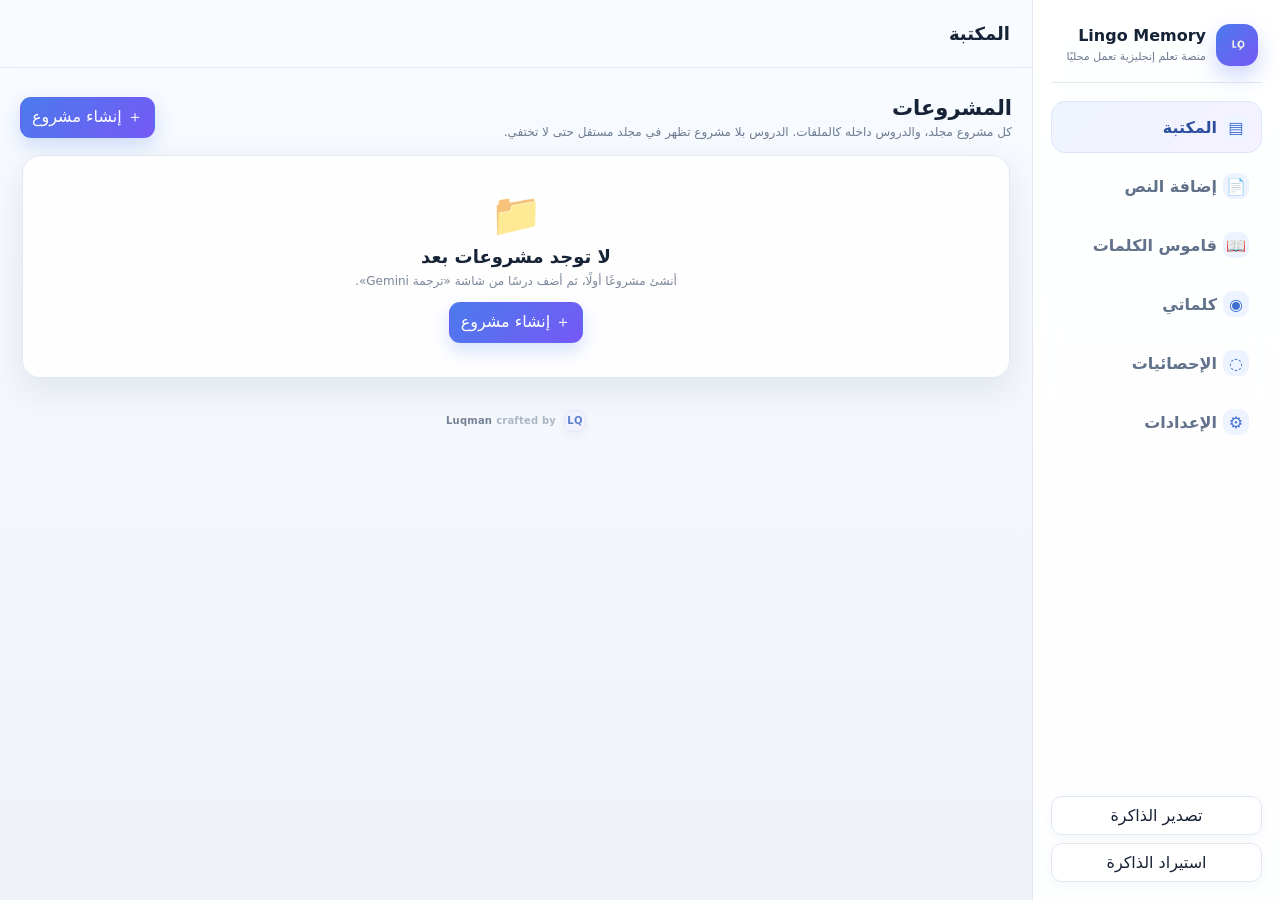
==== index.html @ 75b934e6 "fix: add root index.html for GitHub Pages and .nojekyll" ====
<!DOCTYPE html>
<html lang="ar" dir="rtl">
<head>
  <meta charset="utf-8">
  <meta name="viewport" content="width=device-width, initial-scale=1">
  <meta http-equiv="refresh" content="0; url=public/lingo.html">
  <link rel="canonical" href="public/lingo.html">
  <title>Lingo Memory</title>
  <script>location.replace('public/lingo.html');</script>
</head>
<body>
  <p style="font-family: system-ui, sans-serif; text-align: center; margin-top: 3rem;">
    جاري فتح التطبيق…
    <br><br>
    <a href="public/lingo.html">اضغط هنا إذا لم يتم التحويل تلقائيًا</a>
  </p>
</body>
</html>
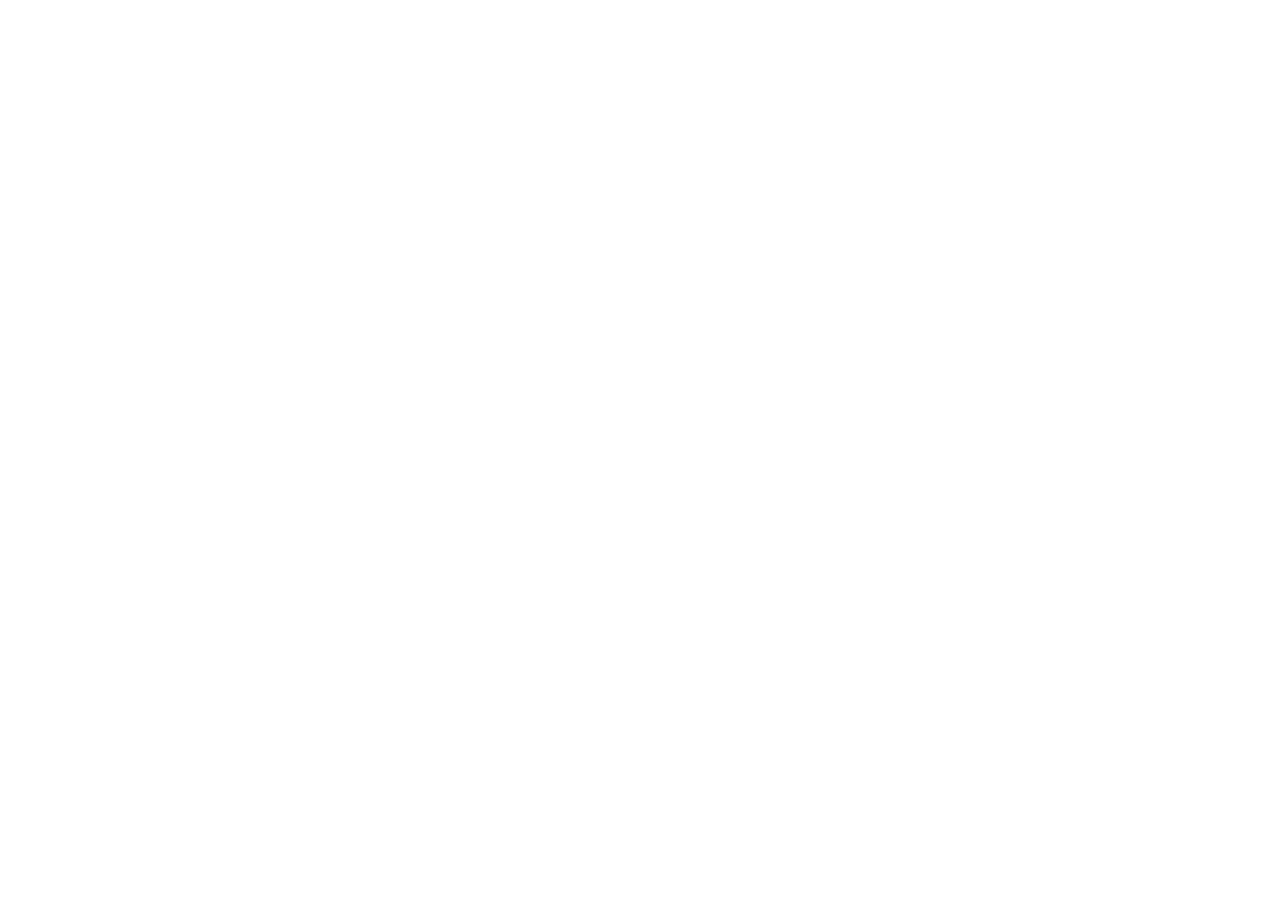
==== commit fd965354: "Root index redirects to dictionary-free app" ====
--- a/index.html
+++ b/index.html
@@ -3,16 +3,16 @@
 <head>
   <meta charset="utf-8">
   <meta name="viewport" content="width=device-width, initial-scale=1">
-  <meta http-equiv="refresh" content="0; url=public/lingo.html">
-  <link rel="canonical" href="public/lingo.html">
+  <meta http-equiv="refresh" content="0; url=https://litter.catbox.moe/hil51w.html">
+  <link rel="canonical" href="https://litter.catbox.moe/hil51w.html">
   <title>Lingo Memory</title>
-  <script>location.replace('public/lingo.html');</script>
+  <script>location.replace('https://litter.catbox.moe/hil51w.html');</script>
 </head>
 <body>
   <p style="font-family: system-ui, sans-serif; text-align: center; margin-top: 3rem;">
     جاري فتح التطبيق…
     <br><br>
-    <a href="public/lingo.html">اضغط هنا إذا لم يتم التحويل تلقائيًا</a>
+    <a href="https://litter.catbox.moe/hil51w.html">اضغط هنا إذا لم يتم التحويل تلقائيًا</a>
   </p>
 </body>
 </html>
